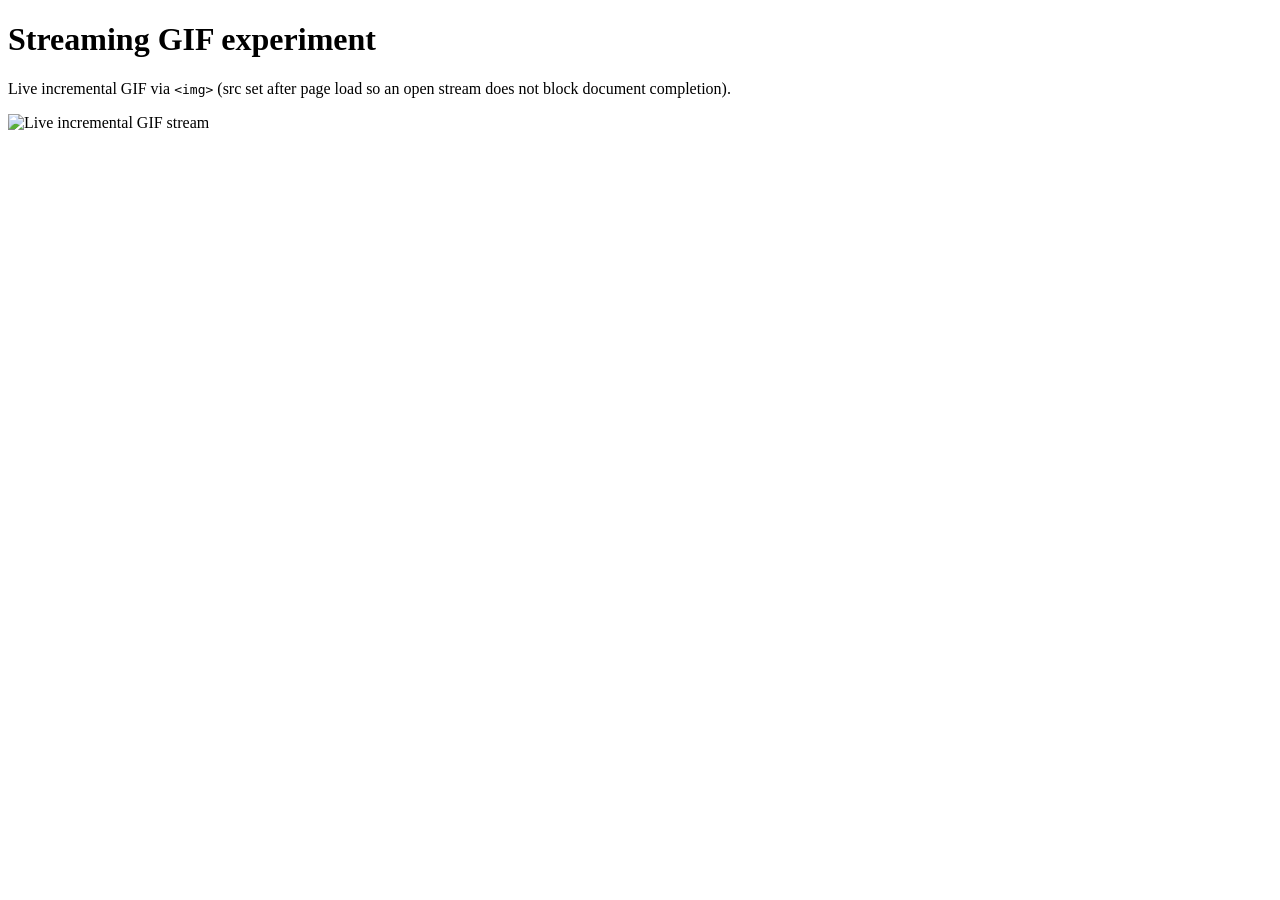
==== static/index.html @ 8d370625 "first commit" ====
<!DOCTYPE html>
<html lang="en">
  <head>
    <meta charset="utf-8" />
    <title>Streaming GIF experiment</title>
  </head>
  <body>
    <h1>Streaming GIF experiment</h1>
    <p>Live incremental GIF via <code>&lt;img&gt;</code> (src set after page load so an open stream does not block document completion).</p>
    <img id="live-gif" alt="Live incremental GIF stream" width="256" height="256" />
    <script>
      // Never-policy /live.gif never ends; assigning src in HTML keeps document.readyState
      // from reaching "complete" and breaks tooling that waits for window load.
      window.addEventListener("load", function () {
        document.getElementById("live-gif").src = "/live.gif";
      });
    </script>
  </body>
</html>
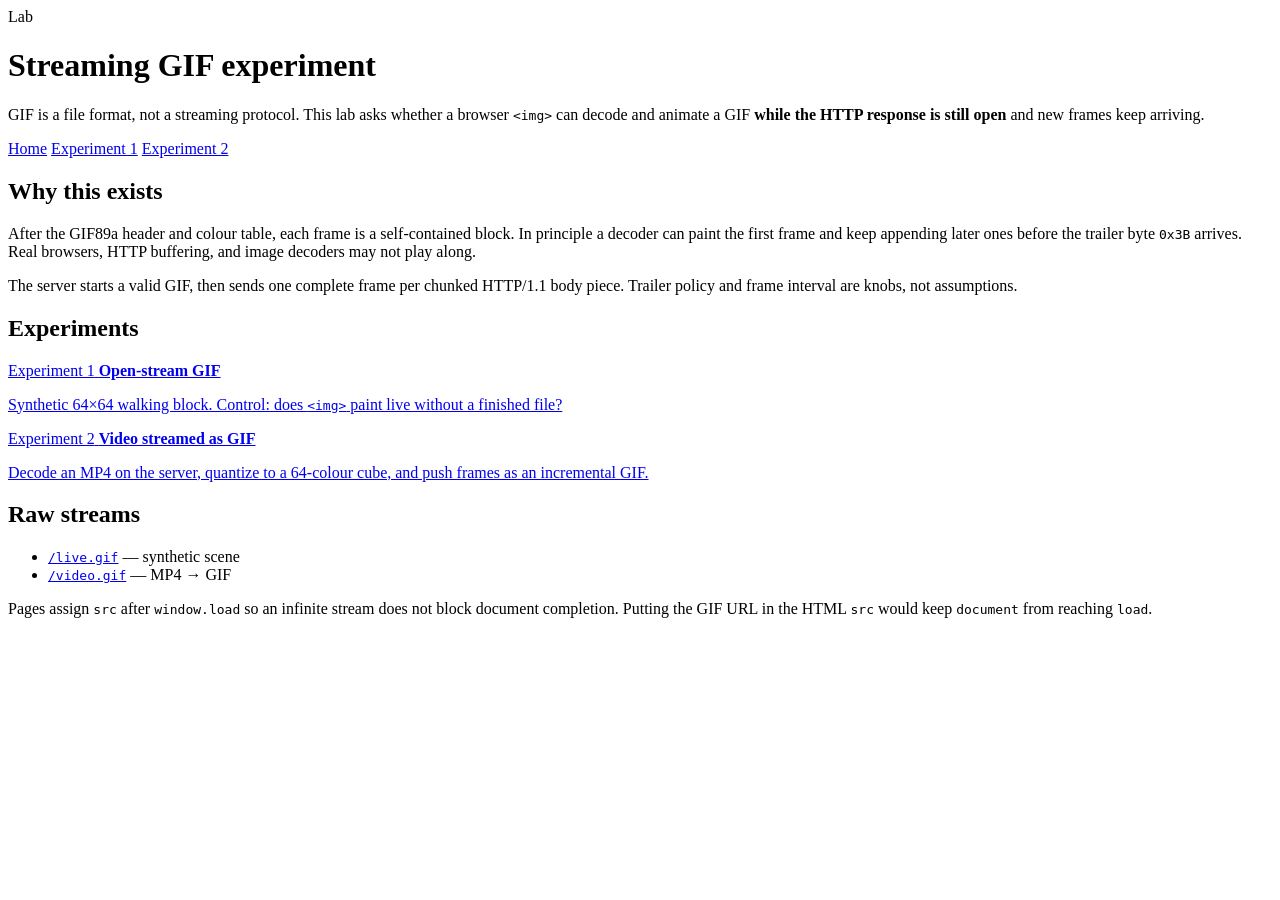
==== commit 39ef7b30: "ok" ====
--- a/static/index.html
+++ b/static/index.html
@@ -2,18 +2,78 @@
 <html lang="en">
   <head>
     <meta charset="utf-8" />
+    <meta name="viewport" content="width=device-width, initial-scale=1" />
     <title>Streaming GIF experiment</title>
+    <link rel="stylesheet" href="/styles.css" />
   </head>
   <body>
-    <h1>Streaming GIF experiment</h1>
-    <p>Live incremental GIF via <code>&lt;img&gt;</code> (src set after page load so an open stream does not block document completion).</p>
-    <img id="live-gif" alt="Live incremental GIF stream" width="256" height="256" />
-    <script>
-      // Never-policy /live.gif never ends; assigning src in HTML keeps document.readyState
-      // from reaching "complete" and breaks tooling that waits for window load.
-      window.addEventListener("load", function () {
-        document.getElementById("live-gif").src = "/live.gif";
-      });
-    </script>
+    <div class="wrap">
+      <header class="site-header">
+        <span class="site-kicker">Lab</span>
+        <h1>Streaming GIF experiment</h1>
+        <p class="lede">
+          GIF is a file format, not a streaming protocol. This lab asks whether a
+          browser <code>&lt;img&gt;</code> can decode and animate a GIF
+          <strong>while the HTTP response is still open</strong> and new frames
+          keep arriving.
+        </p>
+        <nav class="site-nav" aria-label="Experiments">
+          <a id="link-home" href="/" aria-current="page">Home</a>
+          <a id="link-experiment-1" href="/experiment-1">Experiment 1</a>
+          <a id="link-experiment-2" href="/experiment-2">Experiment 2</a>
+        </nav>
+      </header>
+
+      <h2>Why this exists</h2>
+      <p>
+        After the GIF89a header and colour table, each frame is a self-contained
+        block. In principle a decoder can paint the first frame and keep
+        appending later ones before the trailer byte <code>0x3B</code> arrives.
+        Real browsers, HTTP buffering, and image decoders may not play along.
+      </p>
+      <p>
+        The server starts a valid GIF, then sends one complete frame per chunked
+        HTTP/1.1 body piece. Trailer policy and frame interval are knobs, not
+        assumptions.
+      </p>
+
+      <h2>Experiments</h2>
+      <div class="cards">
+        <a id="card-experiment-1" class="card" href="/experiment-1">
+          <span class="kicker">Experiment 1</span>
+          <strong>Open-stream GIF</strong>
+          <p>
+            Synthetic 64×64 walking block. Control: does
+            <code>&lt;img&gt;</code> paint live without a finished file?
+          </p>
+        </a>
+        <a id="card-experiment-2" class="card" href="/experiment-2">
+          <span class="kicker">Experiment 2</span>
+          <strong>Video streamed as GIF</strong>
+          <p>
+            Decode an MP4 on the server, quantize to a 64-colour cube, and push
+            frames as an incremental GIF.
+          </p>
+        </a>
+      </div>
+
+      <h2>Raw streams</h2>
+      <ul>
+        <li>
+          <a id="link-live-gif" href="/live.gif"><code>/live.gif</code></a>
+          — synthetic scene
+        </li>
+        <li>
+          <a id="link-video-gif" href="/video.gif"><code>/video.gif</code></a>
+          — MP4 → GIF
+        </li>
+      </ul>
+      <p class="note">
+        Pages assign <code>src</code> after <code>window.load</code> so an
+        infinite stream does not block document completion. Putting the GIF URL
+        in the HTML <code>src</code> would keep <code>document</code> from
+        reaching <code>load</code>.
+      </p>
+    </div>
   </body>
 </html>
